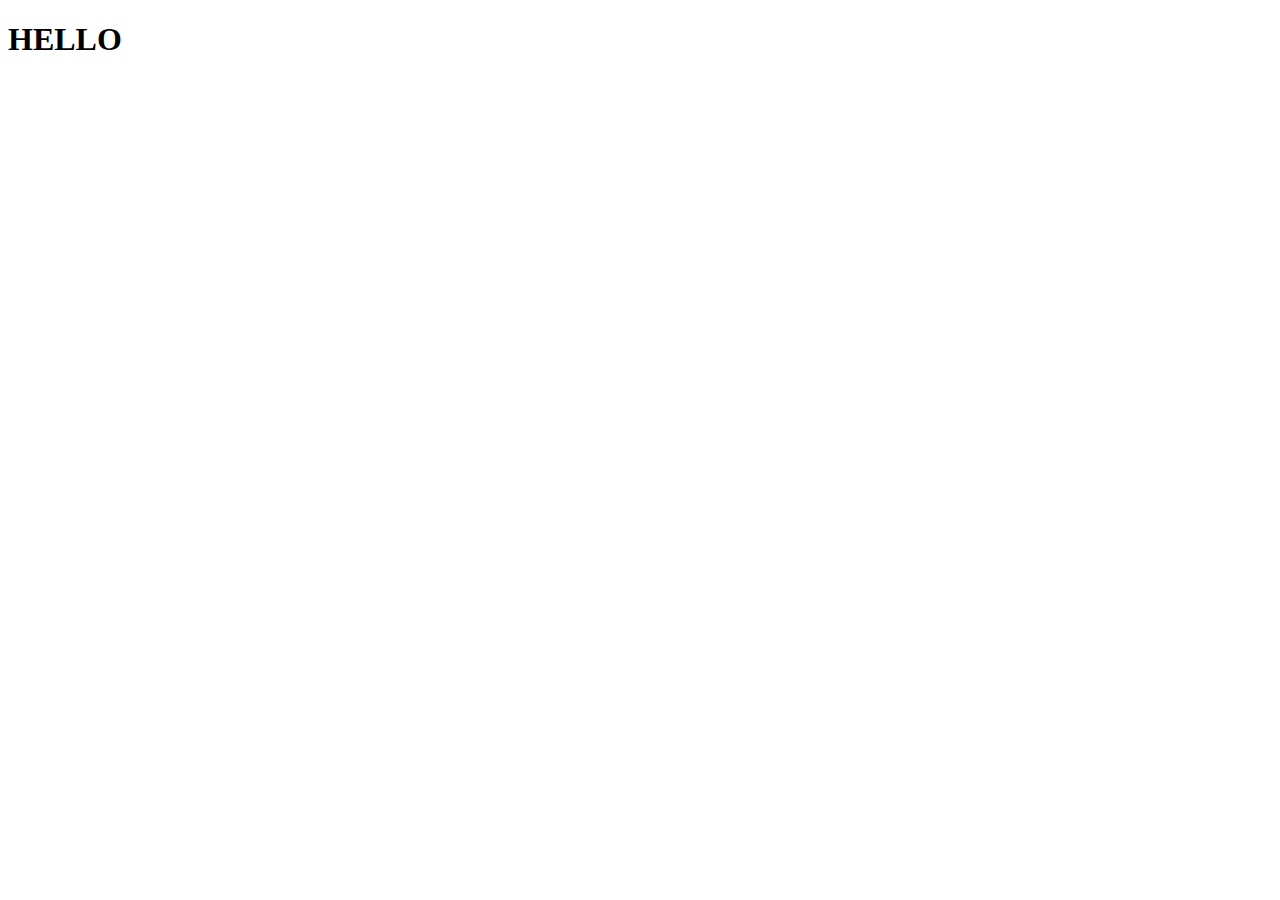
==== index.html @ 94bbdda4 "initial commit" ====
<!DOCTYPE html>
<html lang="en">
  <head>
    <meta charset="UTF-8" />
    <meta http-equiv="X-UA-Compatible" content="IE=edge" />
    <meta name="viewport" content="width=device-width, initial-scale=1.0" />
    <title>Document</title>
  </head>
  <body>
    <h1>HELLO</h1>
  </body>
</html>
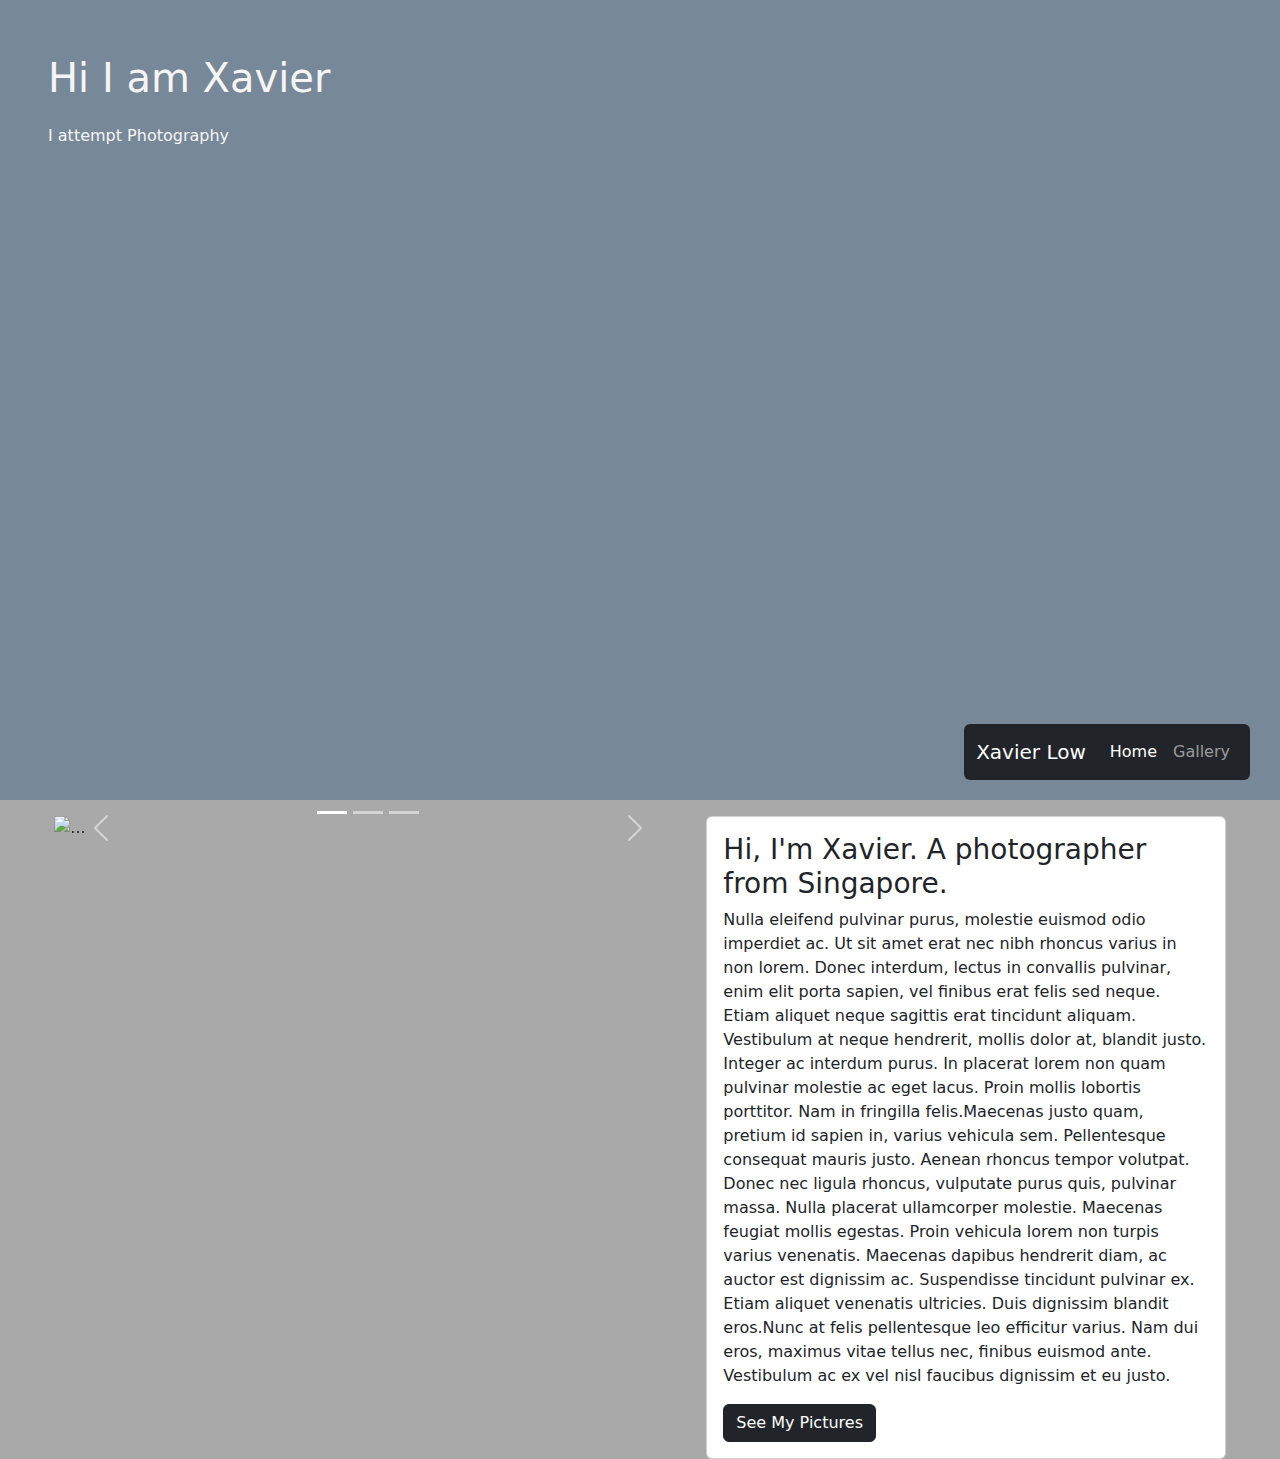
==== commit 64c999de: "changed to index.html" ====
--- a/index.html
+++ b/index.html
@@ -4,9 +4,167 @@
     <meta charset="UTF-8" />
     <meta http-equiv="X-UA-Compatible" content="IE=edge" />
     <meta name="viewport" content="width=device-width, initial-scale=1.0" />
-    <title>Document</title>
+    <link
+      rel="stylesheet"
+      href="https://cdn.jsdelivr.net/npm/bootstrap@5.2.0/dist/css/bootstrap.min.css"
+    />
+    <link rel="stylesheet" href="./xavier.css" />
+    <title>Xavier Photography</title>
   </head>
   <body>
-    <h1>HELLO</h1>
+    <div class="row">
+      <div class="col">
+        <!-- jumbotron -->
+        <div id="jumbotron-home" class="custom-jumbotron p-5">
+          <!-- navbar -->
+          <nav
+            class="navbar navbar-expand-lg navbar navbar-dark bg-dark rounded"
+          >
+            <div class="container-fluid">
+              <a class="navbar-brand" href="#">Xavier Low</a>
+              <button
+                class="navbar-toggler"
+                type="button"
+                data-bs-toggle="collapse"
+                data-bs-target="#navbarSupportedContent"
+                aria-controls="navbarSupportedContent"
+                aria-expanded="false"
+                aria-label="Toggle navigation"
+              >
+                <span class="navbar-toggler-icon"></span>
+              </button>
+              <div class="collapse navbar-collapse" id="navbarSupportedContent">
+                <ul class="navbar-nav me-auto mb-2 mb-lg-0">
+                  <li class="nav-item">
+                    <a class="nav-link active" aria-current="page" href="#"
+                      >Home</a
+                    >
+                  </li>
+                  <li class="nav-item">
+                    <a class="nav-link" href="./gallery.html">Gallery</a>
+                  </li>
+                </ul>
+              </div>
+            </div>
+          </nav>
+          <p class="fs-1">Hi I am Xavier</p>
+          <p class="fs-6">I attempt Photography</p>
+        </div>
+      </div>
+    </div>
+
+    <!-- carousel -->
+    <div class="row justify-content-center mt-3">
+      <div class="col-md-6">
+        <div
+          id="carouselExampleDark"
+          class="carousel carousel-light slide"
+          data-bs-ride="carousel"
+        >
+          <div class="carousel-indicators">
+            <button
+              type="button"
+              data-bs-target="#carouselExampleDark"
+              data-bs-slide-to="0"
+              class="active"
+              aria-current="true"
+              aria-label="Slide 1"
+            ></button>
+            <button
+              type="button"
+              data-bs-target="#carouselExampleDark"
+              data-bs-slide-to="1"
+              aria-label="Slide 2"
+            ></button>
+            <button
+              type="button"
+              data-bs-target="#carouselExampleDark"
+              data-bs-slide-to="2"
+              aria-label="Slide 3"
+            ></button>
+          </div>
+          <div class="carousel-inner">
+            <div class="carousel-item active" data-bs-interval="10000">
+              <img src="./img/carousel1.JPG" class="d-block w-100" alt="..." />
+              <div class="carousel-caption d-none d-md-block">
+                <h5>First slide label</h5>
+                <p>
+                  Some representative placeholder content for the first slide.
+                </p>
+              </div>
+            </div>
+            <div class="carousel-item" data-bs-interval="2000">
+              <img src="./img/carousel2.JPG" class="d-block w-100" alt="..." />
+              <div class="carousel-caption d-none d-md-block">
+                <h5>Second slide label</h5>
+                <p>
+                  Some representative placeholder content for the second slide.
+                </p>
+              </div>
+            </div>
+            <div class="carousel-item">
+              <img src="./img/carousel3.JPG" class="d-block w-100" alt="..." />
+              <div class="carousel-caption d-none d-md-block">
+                <h5>Third slide label</h5>
+                <p>
+                  Some representative placeholder content for the third slide.
+                </p>
+              </div>
+            </div>
+          </div>
+          <button
+            class="carousel-control-prev"
+            type="button"
+            data-bs-target="#carouselExampleDark"
+            data-bs-slide="prev"
+          >
+            <span class="carousel-control-prev-icon" aria-hidden="true"></span>
+            <span class="visually-hidden">Previous</span>
+          </button>
+          <button
+            class="carousel-control-next"
+            type="button"
+            data-bs-target="#carouselExampleDark"
+            data-bs-slide="next"
+          >
+            <span class="carousel-control-next-icon" aria-hidden="true"></span>
+            <span class="visually-hidden">Next</span>
+          </button>
+        </div>
+      </div>
+      <!-- intro text -->
+      <div class="col-md-5">
+        <div class="card w-100 h-100">
+          <div class="card-body">
+            <h3 class="card-title">
+              Hi, I'm Xavier. A photographer from Singapore.
+            </h3>
+            <p class="card-text">
+              Nulla eleifend pulvinar purus, molestie euismod odio imperdiet ac.
+              Ut sit amet erat nec nibh rhoncus varius in non lorem. Donec
+              interdum, lectus in convallis pulvinar, enim elit porta sapien,
+              vel finibus erat felis sed neque. Etiam aliquet neque sagittis
+              erat tincidunt aliquam. Vestibulum at neque hendrerit, mollis
+              dolor at, blandit justo. Integer ac interdum purus. In placerat
+              lorem non quam pulvinar molestie ac eget lacus. Proin mollis
+              lobortis porttitor. Nam in fringilla felis.Maecenas justo quam,
+              pretium id sapien in, varius vehicula sem. Pellentesque consequat
+              mauris justo. Aenean rhoncus tempor volutpat. Donec nec ligula
+              rhoncus, vulputate purus quis, pulvinar massa. Nulla placerat
+              ullamcorper molestie. Maecenas feugiat mollis egestas. Proin
+              vehicula lorem non turpis varius venenatis. Maecenas dapibus
+              hendrerit diam, ac auctor est dignissim ac. Suspendisse tincidunt
+              pulvinar ex. Etiam aliquet venenatis ultricies. Duis dignissim
+              blandit eros.Nunc at felis pellentesque leo efficitur varius. Nam
+              dui eros, maximus vitae tellus nec, finibus euismod ante.
+              Vestibulum ac ex vel nisl faucibus dignissim et eu justo.
+            </p>
+            <a href="./gallery.html" class="btn btn-dark">See My Pictures</a>
+          </div>
+        </div>
+      </div>
+    </div>
+
+    <script src="https://cdn.jsdelivr.net/npm/bootstrap@5.2.0/dist/js/bootstrap.bundle.min.js"></script>
   </body>
 </html>
--- a/xavier.css
+++ b/xavier.css
@@ -0,0 +1,41 @@
+body {
+  background-color: darkgrey;
+}
+
+.custom-jumbotron {
+  background-color: lightslategray;
+  color: whitesmoke;
+
+  background-size: cover;
+  height: 800px;
+  position: relative;
+}
+
+#jumbotron-home {
+  background-image: url(./img/header.JPG);
+}
+#jumbotron-gallery {
+  background-image: url(./img/carousel3.JPG);
+}
+
+.navbar {
+  position: absolute;
+  bottom: 0;
+  right: 0;
+  margin: 20px;
+  margin-right: 30px;
+}
+
+h2 {
+  font-family: 'Segoe UI', Tahoma, Geneva, Verdana, sans-serif;
+  letter-spacing: 5px;
+}
+
+#gallery-text {
+  position: absolute;
+  margin: 0;
+  padding: 0;
+  top: 50%;
+  left: 50%;
+  transform: translate(-50%, -50%);
+}
